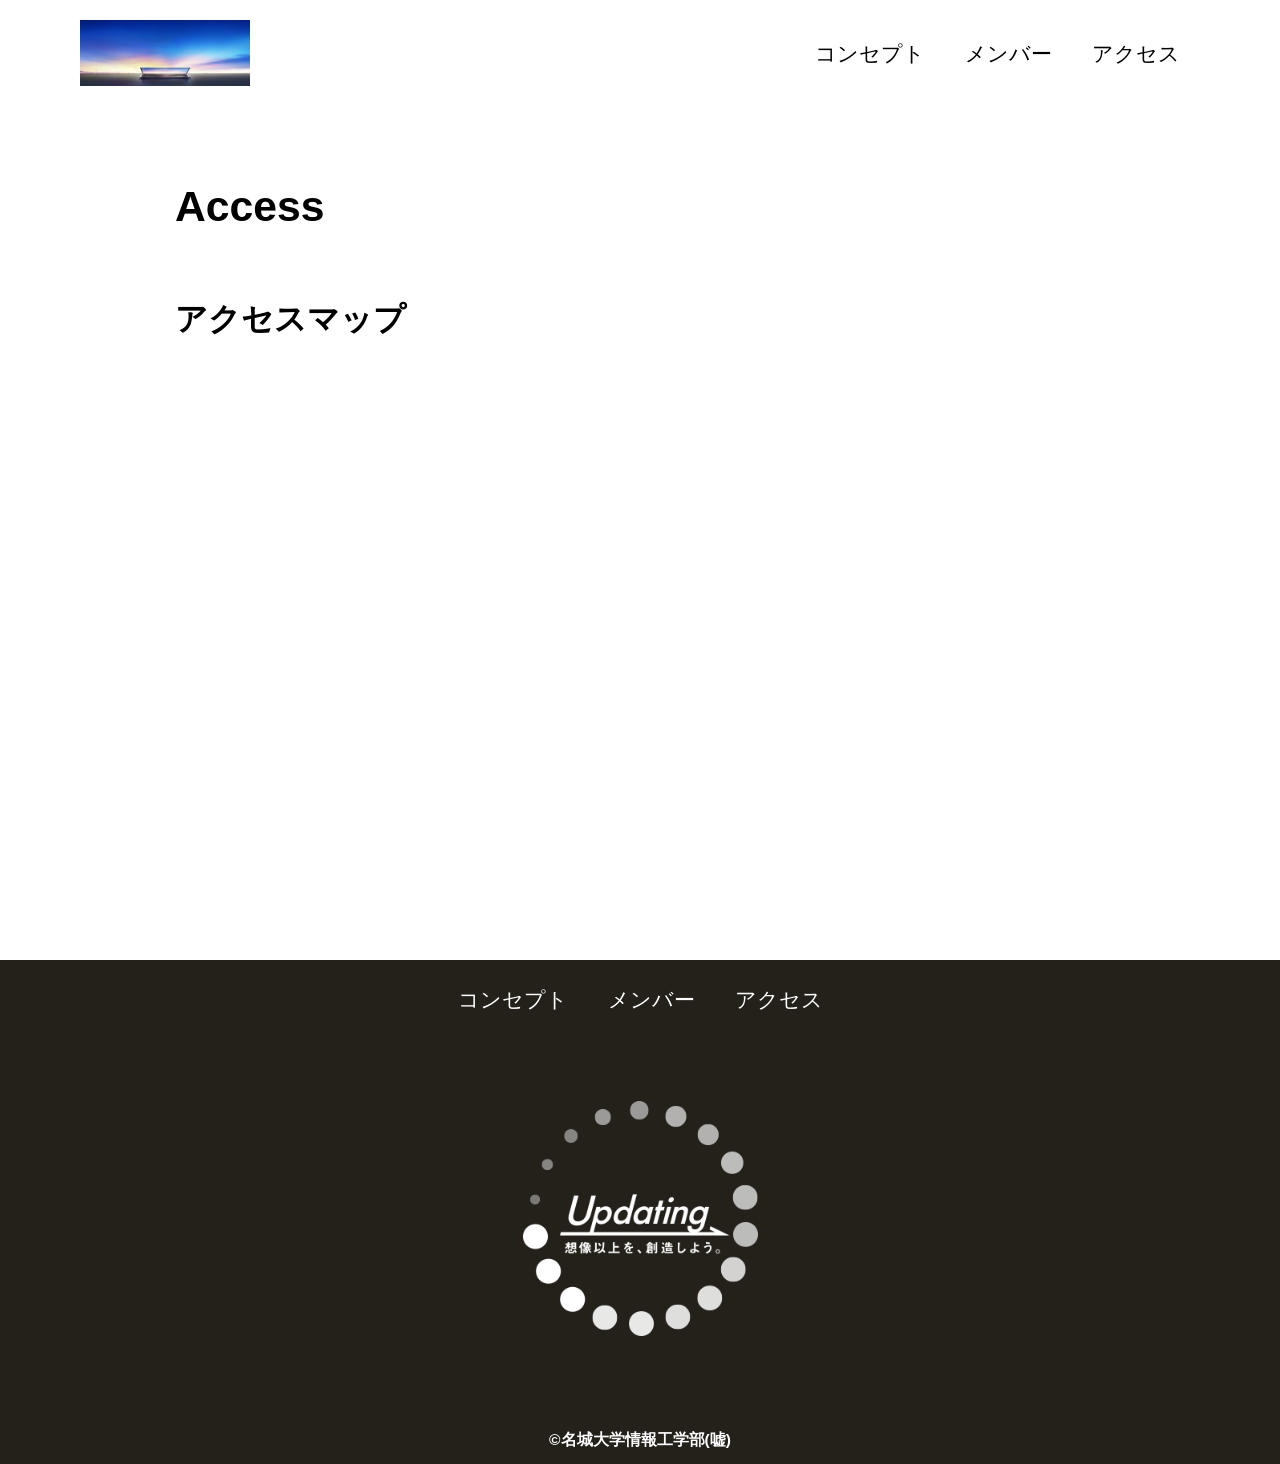
==== ai.html @ a78a50de "Merge pull request #1 from Aipon09/main 体裁整理" ====
<!DOCTYPE html>
<html>
    <head>
        <meta charset="UTF-8">
        <title>名城大学情報工学部へのアクセス</title>
        <meta name="description" content="アクセス">
        <meta name="viewport" content="width=device-width">
        <script src="https://ajax.googleapis.com/ajax/libs/jquery/1.11.0/jquery.min.js"></script>
        <script src="js/script.js"></script>
        <link href="css/common.css" rel="stylesheet">
        <link href="css/access.css" rel="stylesheet">
        <link rel="preconnect" href="https://fonts.googleapis.com">
        <link rel="preconnect" href="https://fonts.gstatic.com" crossorigin>
        <link href="https://fonts.googleapis.com/css2?family=Stick&display=swap" rel="stylesheet">    
    </head>
    <body>
        <header class="header">
            <div class="header-inner">
                <a class="header-logo" href="index.html">
                    <img src="images/common/logo.png" alt="ロゴ">
                </a>
                <button class="toggle-menu-button"></button>
                <div class="header-site-menu">
                    <nav class="site-menu">
                        <ul>
                            <li><a href="concept.html">コンセプト</a></li>
                            <li><a href="members.html">メンバー</a></li>
                            <li><a href="access.html">アクセス</a></li>
                        </ul>
                    </nav>
                </div>
            </div>
        </header>
        <main class="main">
            <div class="title">
                <h1>Access</h1>
            </div>
            <div class="map">
                <h2>アクセスマップ</h2>
                <iframe src="https://www.google.com/maps/embed?pb=!1m18!1m12!1m3!1d13050.802456897949!2d136.97079559999997!3d35.139144!2m3!1f0!2f0!3f0!3m2!1i1024!2i768!4f13.1!3m3!1m2!1s0x60037ad6985ff6bb%3A0x23539e4812bdd380!2z5ZCN5Z-O5aSn5a2mIOWkqeeZveOCreODo-ODs-ODkeOCuQ!5e0!3m2!1sja!2sjp!4v1781504920321!5m2!1sja!2sjp" style="border:0;" allowfullscreen="" loading="lazy" referrerpolicy="no-referrer-when-downgrade"></iframe>
            </div>
        </main>
        <footer class="footer">
            <nav class="site-menu">
                <ul>
                    <li><a href="concept.html">コンセプト</a></li>
                    <li><a href="members.html">メンバー</a></li>
                    <li><a href="access.html">アクセス</a></li>
                </ul>
            </nav>
            <a class="footer-logo" href="index.html">
                <img src="images/common/logo_footer.png" alt="ロゴ">
            </a>
            <p class="copyright"><small>&copy;名城大学情報工学部(嘘)</small></p>
        </footer>
    </body>
</html>
---- css/common.css ----
@charset "utf-8";

*,
::before,
::after {
    padding: 0;
    margin: 0;
    box-sizing: border-box;
}

ul, ol {
    list-style: none;
}

a {
    color: inherit;
    text-decoration: none;
}

body {
    font-family: sans-serif;
    font-size: 16pt;
    color: #000000;
    line-height: 1;
    background-color: #ffffff;
}

img {
    max-width: 100%;
}

.header-inner {
    max-width: 1200px;
    height: 110px;
    margin-left: auto;
    margin-right: auto;
    padding-left: 40px;
    padding-right: 40px;
    display: flex;
    justify-content: space-between;
    align-items: center;
}

.toggle-menu-button {
    display: none;
}

.header-logo {
    display: block;
    width: 170px;
}

.site-menu ul {
    display: flex;
}

.site-menu ul li {
    margin-left: 20px;
    margin-right: 20px;
}

.site-menu ul li a {
    font-family: 'Cherry Bomb One', cursive;
}

@media (max-width: 800px) {
    .site-menu ul {
        display: block;
        text-align: center;
    }

    .site-menu li {
        margin-top: 20px;
    }

    .header {
        position: fixed;
        top: 0;
        left: 0;
        right: 0;
        background-color: #ffffff;
        height: 50px;
        z-index: 10;
        box-shadow: 0 3px 6px rgba(0, 0, 0, 0.1);
    }

    .header-inner {
        padding-left: 20px;
        padding-right: 20px;
        height: 100%;
        position: relative;
    }

    .header-site-menu {
        position: absolute;
        top: 100%;
        left: 0;
        right: 0;
        color: #ffffff;
        background-color: #736e62;
        padding-top: 30px;
        padding-bottom: 50px;
        display: none;
    }

    .header-site-menu.is-show {
        display: block;
    }

    .header-logo {
        width: 100px;
    }

    .main {
        padding-top: 50px;;
    }

    .footer-logo {
        margin-top: 60px;
    }

    .copyright {
        margin-top: 50px;
    }

    .toggle-menu-button {
        display: block;
        width: 44px;
        height: 34px;
        background-image: url(../images/common/icon-menu.png);
        background-size: 50%;
        background-position: center;
        background-repeat: no-repeat;
        background-color: transparent;
        border: none;
        border-radius: 0;
        outline: none;
    }
}

.footer {
    color: #ffffff;
    background-color: #24211b;
    padding-top: 30px;
    padding-bottom: 15px;
    display: flex;
    flex-direction: column;
    align-items: center;
}

.footer-logo {
    display: block;
    width: 235px;
    margin-top: 90px;
}

.copyright {
    font-size: 14pt;
    font-weight: bold;
    margin-top: 90px;
}

@media (max-width: 800px) {
    .site-menu ul {
        display: block;
        text-align: center;
    }

    .site-menu li {
        margin-top: 20px;
    }

    .header {
        position: fixed;
        top: 0;
        left: 0;
        right: 0;
        background-color: #ffffff;
        height: 50px;
        z-index: 10;
        box-shadow: 0 3px 6px rgba(0, 0, 0, 0.1);
    }

    .header-inner {
        padding-left: 20px;
        padding-right: 20px;
        height: 100%;
    }

    .header-logo {
        width: 100px;
    }

    .main {
        padding-top: 50px;
    }

    .footer-logo {
        margin-top: 60px;
    }

    .copyright {
        margin-top: 50px;
    }
}
---- css/access.css ----
.title {
    width: 930px;
    max-width: 90%;
    margin-top: 75px;
    margin-left: auto;
    margin-right: auto;

}

.map {
    width: 930px;
    max-width: 90%;
    margin-top: 75px;
    margin-left: auto;
    margin-right: auto;
}

.map iframe {
    display: block;
    width: 100%;
    height: 600px;
    margin-top: 25px;
}
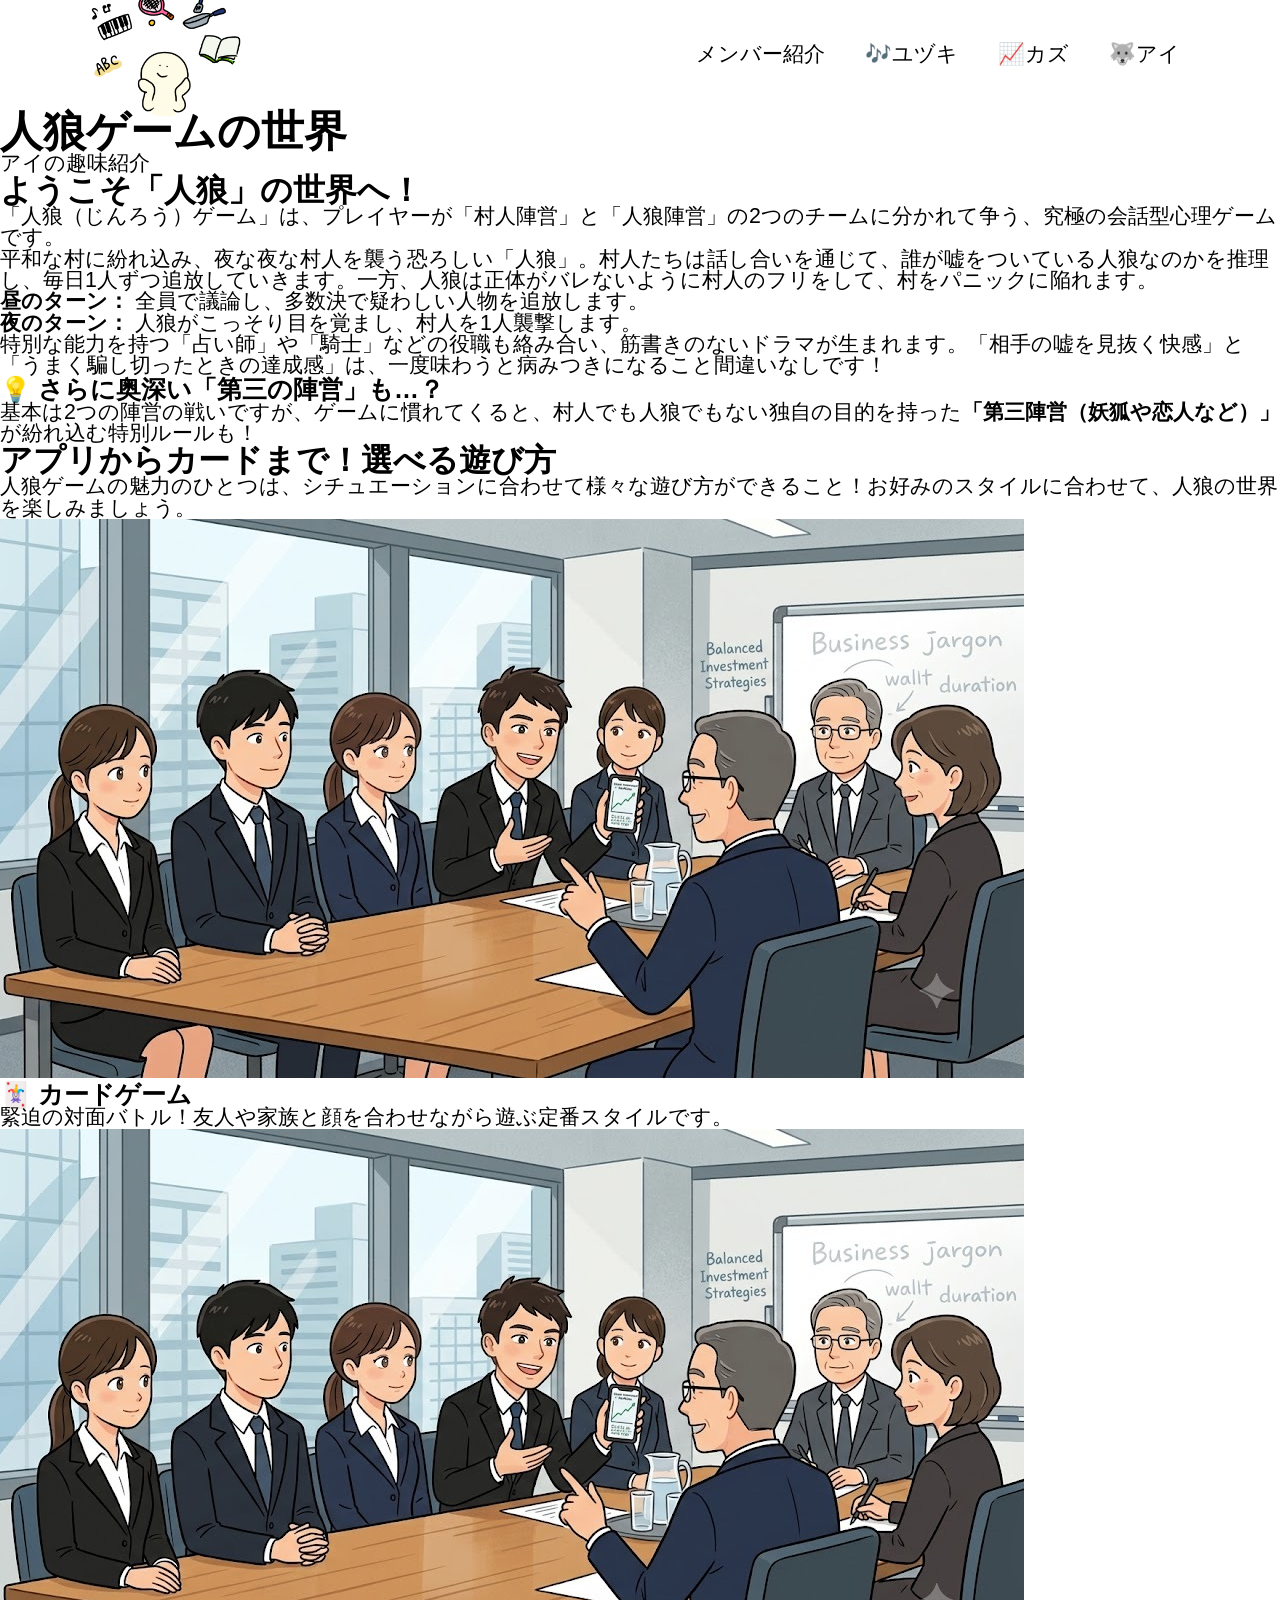
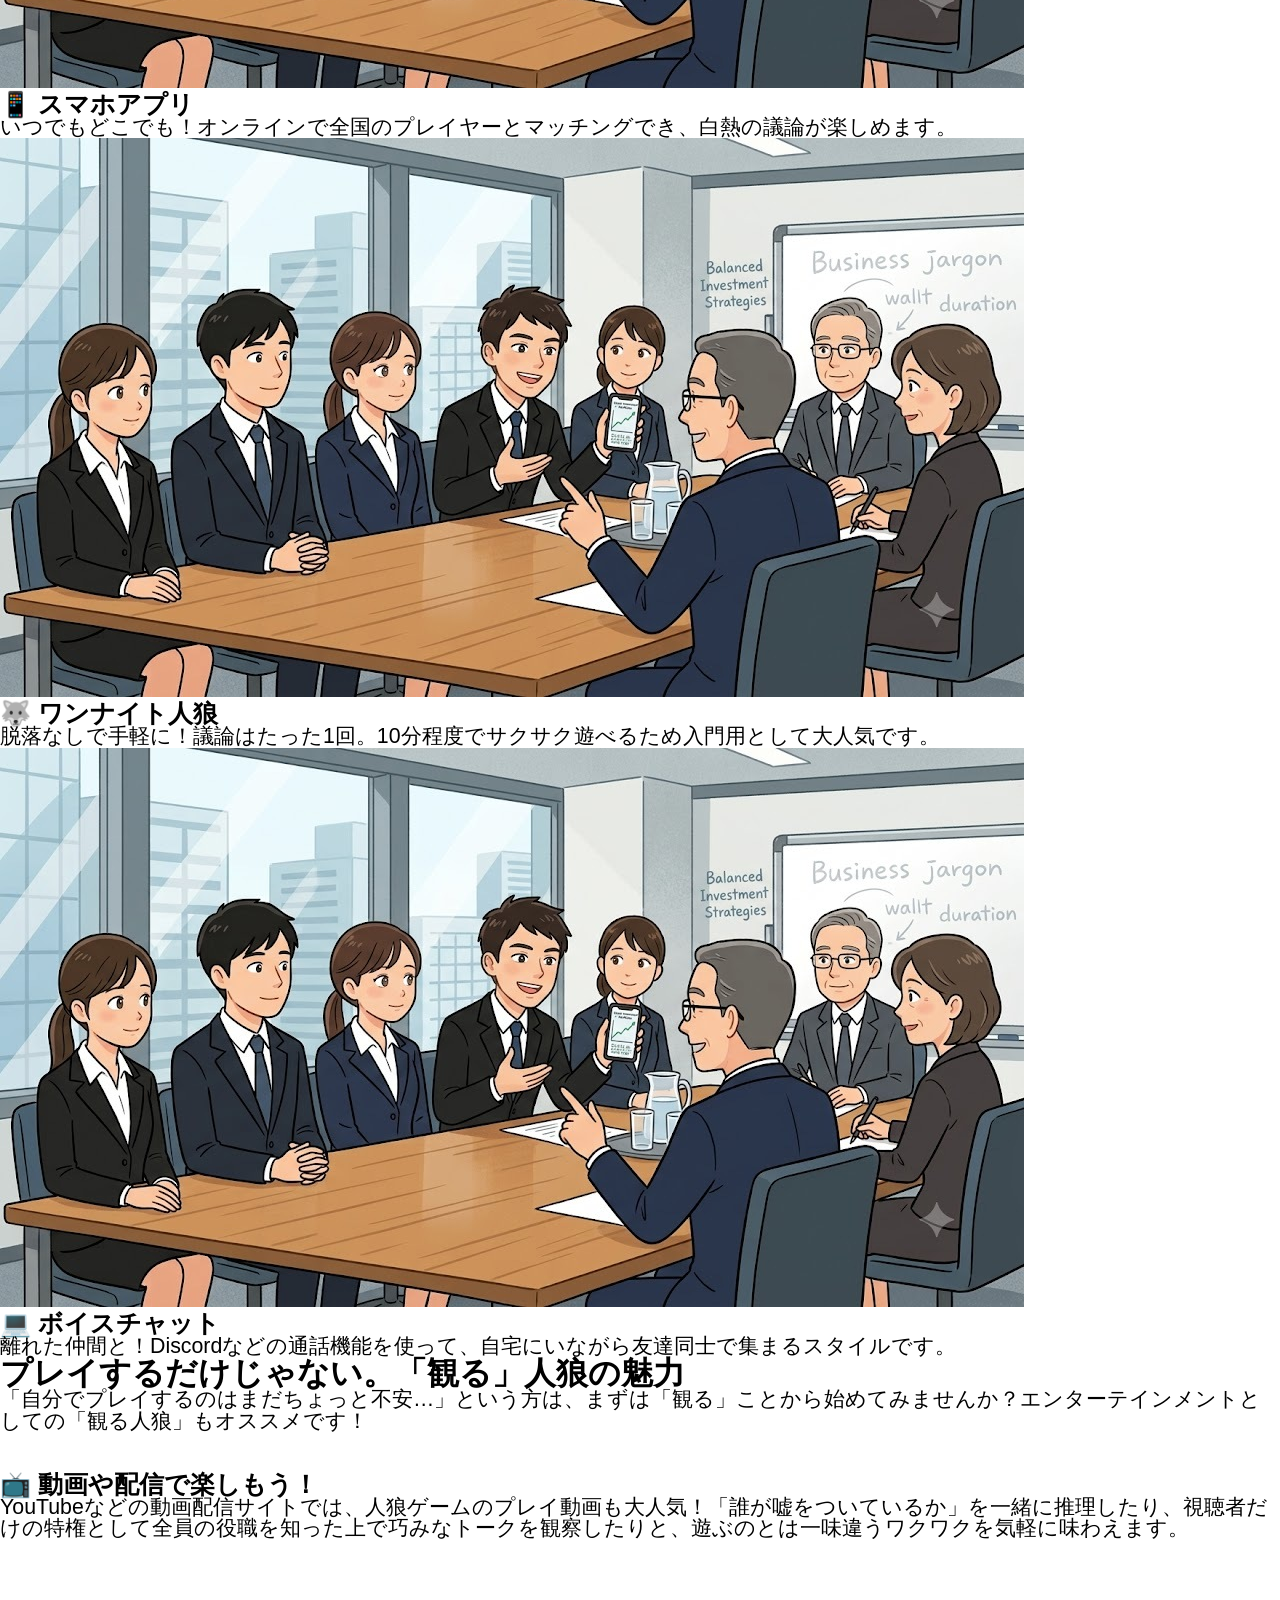
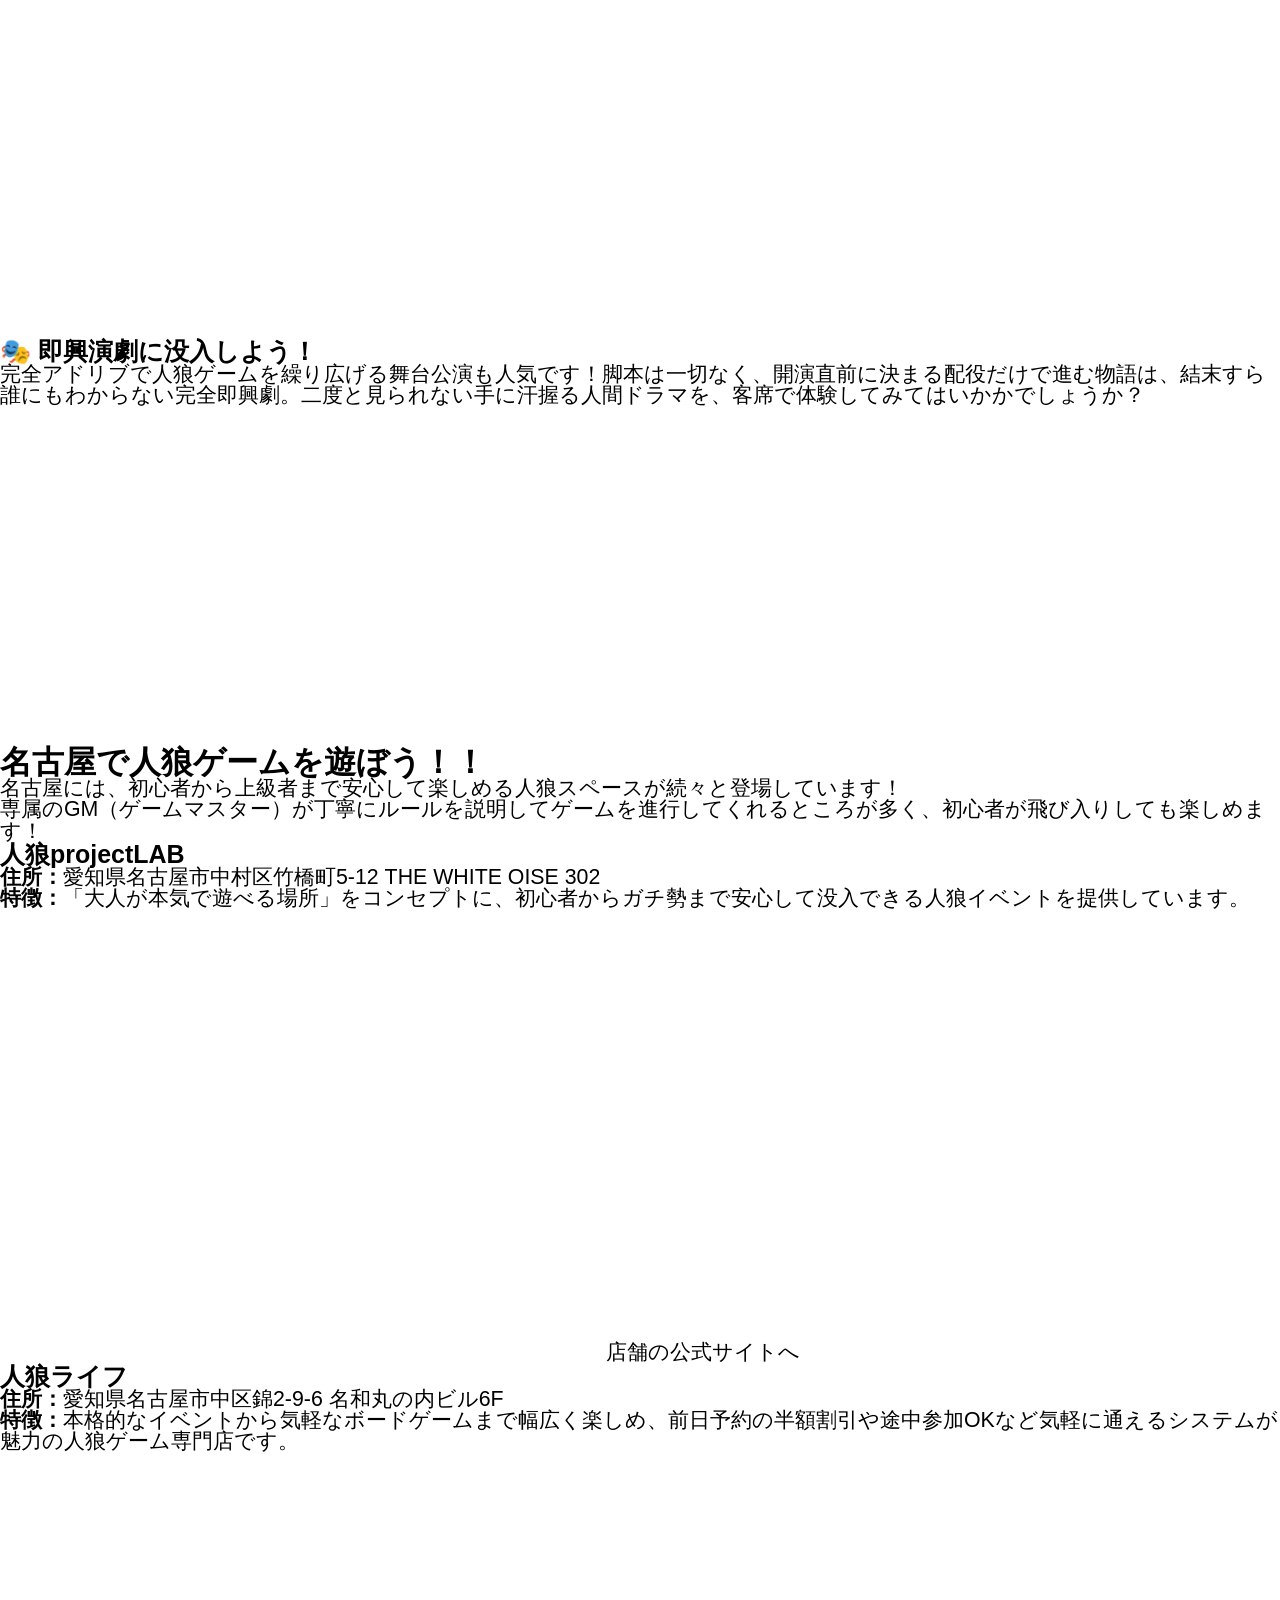
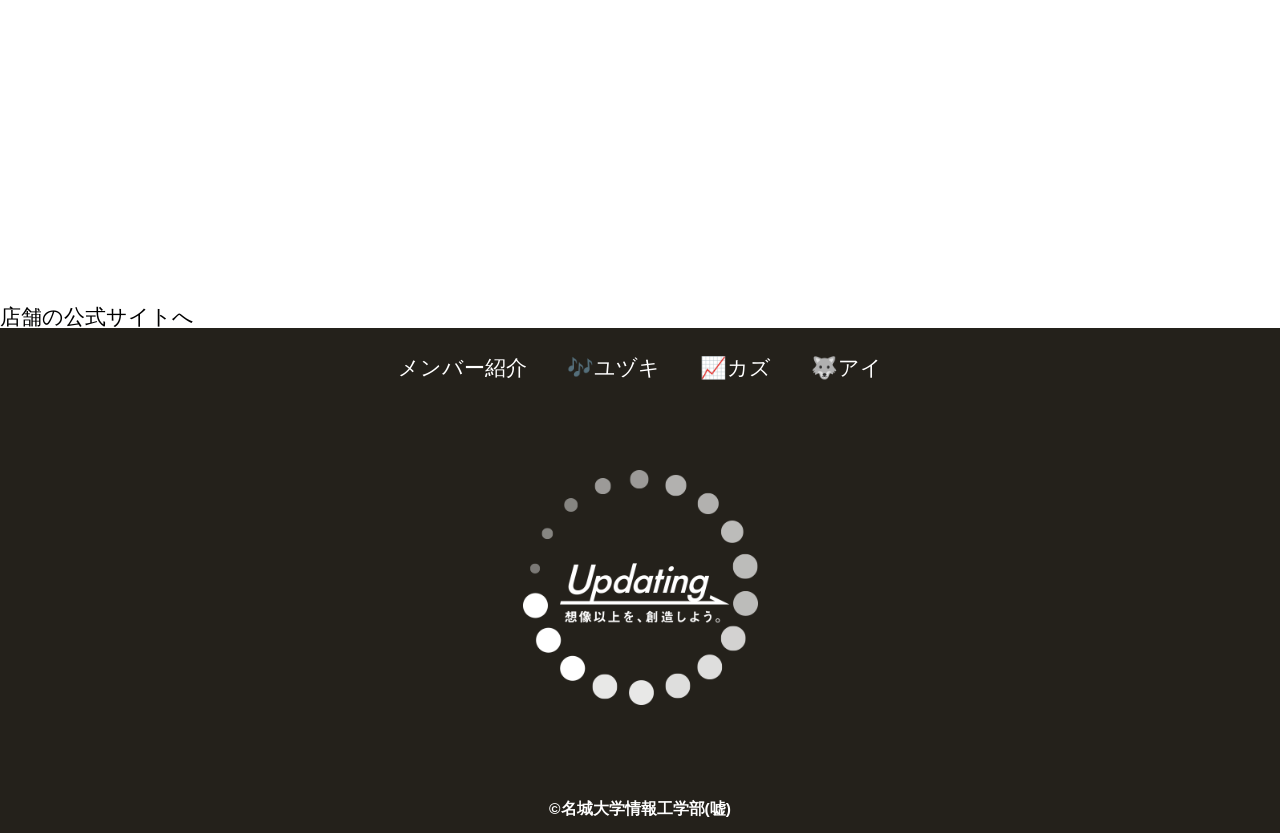
==== commit 7d7a4aea: "アイ趣味ページ　作成" ====
--- a/ai.html
+++ b/ai.html
@@ -2,13 +2,13 @@
 <html>
     <head>
         <meta charset="UTF-8">
-        <title>名城大学情報工学部へのアクセス</title>
-        <meta name="description" content="アクセス">
+        <title>アイの趣味紹介 - My Hobby</title>
+        <meta name="description" content="人狼ゲームの世界">
         <meta name="viewport" content="width=device-width">
         <script src="https://ajax.googleapis.com/ajax/libs/jquery/1.11.0/jquery.min.js"></script>
         <script src="js/script.js"></script>
         <link href="css/common.css" rel="stylesheet">
-        <link href="css/access.css" rel="stylesheet">
+        <link href="css/ai.css" rel="stylesheet">
         <link rel="preconnect" href="https://fonts.googleapis.com">
         <link rel="preconnect" href="https://fonts.gstatic.com" crossorigin>
         <link href="https://fonts.googleapis.com/css2?family=Stick&display=swap" rel="stylesheet">    
@@ -23,29 +23,156 @@
                 <div class="header-site-menu">
                     <nav class="site-menu">
                         <ul>
-                            <li><a href="concept.html">コンセプト</a></li>
-                            <li><a href="members.html">メンバー</a></li>
-                            <li><a href="access.html">アクセス</a></li>
+                            <li><a href="members.html">メンバー紹介</a></li>
+                            <li><a href="yuzuki.html">🎶ユヅキ</a></li>
+                            <li><a href="kazu.html">📈カズ</a></li>
+                            <li><a href="ai.html">🐺アイ</a></li>
                         </ul>
                     </nav>
                 </div>
             </div>
         </header>
+
         <main class="main">
             <div class="title">
-                <h1>Access</h1>
+                <h1>人狼ゲームの世界</h1>
+                <p>アイの趣味紹介</p>
             </div>
-            <div class="map">
-                <h2>アクセスマップ</h2>
-                <iframe src="https://www.google.com/maps/embed?pb=!1m18!1m12!1m3!1d13050.802456897949!2d136.97079559999997!3d35.139144!2m3!1f0!2f0!3f0!3m2!1i1024!2i768!4f13.1!3m3!1m2!1s0x60037ad6985ff6bb%3A0x23539e4812bdd380!2z5ZCN5Z-O5aSn5a2mIOWkqeeZveOCreODo-ODs-ODkeOCuQ!5e0!3m2!1sja!2sjp!4v1781504920321!5m2!1sja!2sjp" style="border:0;" allowfullscreen="" loading="lazy" referrerpolicy="no-referrer-when-downgrade"></iframe>
+
+            <!-- 基本ルール -->
+            <div class="feature">
+                <div class="feature-text">
+                    <h2>ようこそ「人狼」の世界へ！</h2>
+                    <p>「人狼（じんろう）ゲーム」は、プレイヤーが「村人陣営」と「人狼陣営」の2つのチームに分かれて争う、究極の会話型心理ゲームです。</p>
+                    <p>平和な村に紛れ込み、夜な夜な村人を襲う恐ろしい「人狼」。村人たちは話し合いを通じて、誰が嘘をついている人狼なのかを推理し、毎日1人ずつ追放していきます。一方、人狼は正体がバレないように村人のフリをして、村をパニックに陥れます。</p>
+                    <ul>
+                        <li><strong>昼のターン：</strong> 全員で議論し、多数決で疑わしい人物を追放します。</li>
+                        <li><strong>夜のターン：</strong> 人狼がこっそり目を覚まし、村人を1人襲撃します。</li>
+                    </ul>
+                    <p>特別な能力を持つ「占い師」や「騎士」などの役職も絡み合い、筋書きのないドラマが生まれます。「相手の嘘を見抜く快感」と「うまく騙し切ったときの達成感」は、一度味わうと病みつきになること間違いなしです！</p>
+                    
+                    <div class="pickup-box">
+                        <h3>💡 さらに奥深い「第三の陣営」も…？</h3>
+                        <p>基本は2つの陣営の戦いですが、ゲームに慣れてくると、村人でも人狼でもない独自の目的を持った<strong>「第三陣営（妖狐や恋人など）」</strong>が紛れ込む特別ルールも！</p>
+                    </div>
+                </div>
+            </div>
+
+            <!-- 選べる遊び方 -->
+            <div class="feature reverse">
+                <div class="feature-text" style="width: 100%;">
+                    <h2>アプリからカードまで！選べる遊び方</h2>
+                    <p>人狼ゲームの魅力のひとつは、シチュエーションに合わせて様々な遊び方ができること！お好みのスタイルに合わせて、人狼の世界を楽しみましょう。</p>
+
+                    <!-- CSS担当者へ：この箱をmenber.htmlであったように横スクロールにしてくれると嬉しいです あい　-->
+                    <div class="scroll-cards-container">
+                        
+                        <!-- カード1 -->
+                        <div class="play-card">
+                            <img src="images/ai/memo.jpg" alt="カードゲーム">
+                            <h3>🃏 カードゲーム</h3>
+                            <p>緊迫の対面バトル！友人や家族と顔を合わせながら遊ぶ定番スタイルです。</p>
+                        </div>
+
+                        <!-- カード2 -->
+                        <div class="play-card">
+                            <img src="images/ai/memo.jpg" alt="スマホアプリ">
+                            <h3>📱 スマホアプリ</h3>
+                            <p>いつでもどこでも！オンラインで全国のプレイヤーとマッチングでき、白熱の議論が楽しめます。</p>
+                        </div>
+
+                        <!-- カード3 -->
+                        <div class="play-card">
+                            <img src="images/ai/memo.jpg" alt="ワンナイト人狼">
+                            <h3>🐺 ワンナイト人狼</h3>
+                            <p>脱落なしで手軽に！議論はたった1回。10分程度でサクサク遊べるため入門用として大人気です。</p>
+                        </div>
+
+                        <!-- カード4 -->
+                        <div class="play-card">
+                            <img src="images/ai/memo.jpg" alt="ボイスチャット">
+                            <h3>💻 ボイスチャット</h3>
+                            <p>離れた仲間と！Discordなどの通話機能を使って、自宅にいながら友達同士で集まるスタイルです。</p>
+                        </div>
+
+                </div>
+            </div>
+
+            <!-- 観る魅力-->
+            <div class="feature">
+                <div class="feature-text" style="width: 100%;">
+                    <h2>プレイするだけじゃない。「観る」人狼の魅力</h2>
+                    <p>「自分でプレイするのはまだちょっと不安…」という方は、まずは「観る」ことから始めてみませんか？エンターテインメントとしての「観る人狼」もオススメです！</p>
+                    
+                    <div class="watch-container" style="margin-top: 40px;">
+                        
+                        <!-- 1つ目：動画配信-->
+                        <div class="video-box-large" style="margin-bottom: 60px;">
+                            <h3>📺 動画や配信で楽しもう！</h3>
+                            <p>YouTubeなどの動画配信サイトでは、人狼ゲームのプレイ動画も大人気！「誰が嘘をついているか」を一緒に推理したり、視聴者だけの特権として全員の役職を知った上で巧みなトークを観察したりと、遊ぶのとは一味違うワクワクを気軽に味わえます。</p>
+                            
+                            <!-- 動画を表示 -->
+                            <div class="iframe-wrap" style="margin-top: 20px;">
+                                <iframe width="560" height="315" src="https://www.youtube.com/embed/eSjtXDP43Jk?si=loLkt55Wff0jWe8o" title="YouTube video player" frameborder="0" allow="accelerometer; autoplay; clipboard-write; encrypted-media; gyroscope; picture-in-picture; web-share" referrerpolicy="strict-origin-when-cross-origin" allowfullscreen></iframe>
+                            </div>
+                        </div>
+
+                        <!-- 2つ目：舞台 -->
+                        <div class="video-box-large">
+                            <h3>🎭 即興演劇に没入しよう！</h3>
+                            <p>完全アドリブで人狼ゲームを繰り広げる舞台公演も人気です！脚本は一切なく、開演直前に決まる配役だけで進む物語は、結末すら誰にもわからない完全即興劇。二度と見られない手に汗握る人間ドラマを、客席で体験してみてはいかかでしょうか？</p>
+                            
+                            <!-- 動画を表示 -->
+                            <div class="iframe-wrap" style="margin-top: 20px;">
+                                <iframe width="560" height="315" src="https://www.youtube.com/embed/eSjtXDP43Jk?si=loLkt55Wff0jWe8o" title="YouTube video player" frameborder="0" allow="accelerometer; autoplay; clipboard-write; encrypted-media; gyroscope; picture-in-picture; web-share" referrerpolicy="strict-origin-when-cross-origin" allowfullscreen></iframe>
+                            </div>
+                        </div>
+                        
+                    </div>
+                </div>
+            </div>
+
+            <!-- 店舗紹介 -->
+            <div class="feature reverse">
+                <div class="feature-text">
+                    <h2>名古屋で人狼ゲームを遊ぼう！！</h2>
+                    <p>名古屋には、初心者から上級者まで安心して楽しめる人狼スペースが続々と登場しています！<br>
+                    専属のGM（ゲームマスター）が丁寧にルールを説明してゲームを進行してくれるところが多く、初心者が飛び入りしても楽しめます！</p>
+
+                    <!-- 店舗1 -->
+                    <div class="shop-card">
+                        <h3>人狼projectLAB</h3>
+                        <p><strong>住所：</strong>愛知県名古屋市中村区竹橋町5-12 THE WHITE OISE 302</p>
+                        <p><strong>特徴：</strong>「大人が本気で遊べる場所」をコンセプトに、初心者からガチ勢まで安心して没入できる人狼イベントを提供しています。</p>
+                        <!-- Googleマップ -->
+                        <div class="map-wrap">
+                            <iframe src="https://www.google.com/maps/embed?pb=!1m18!1m12!1m3!1d3261.554849324496!2d136.87555577551973!3d35.16772105801211!2m3!1f0!2f0!3f0!3m2!1i1024!2i768!4f13.1!3m3!1m2!1s0x600376e42e9c7a85%3A0xc6de831c7be45f56!2z44CSNDUzLTAwMTYg5oSb55-l55yM5ZCN5Y-k5bGL5biC5Lit5p2R5Yy656u55qmL55S677yV4oiS77yR77ySIOOCpOODiOOCvOODs-ODk-ODqyAzMDI!5e0!3m2!1sja!2sjp!4v1784176451834!5m2!1sja!2sjp" width="600" height="450" style="border:0;" allowfullscreen="" loading="lazy" referrerpolicy="strict-origin-when-cross-origin"></iframe>
+                        <a class="btn" 
+                        ef="https://www.jinrou-pj.com/">店舗の公式サイトへ</a>
+                    </div>
+
+                    <!-- 店舗2 -->
+                    <div class="shop-card">
+                        <h3>人狼ライフ</h3>
+                        <p><strong>住所：</strong>愛知県名古屋市中区錦2-9-6 名和丸の内ビル6F</p>
+                        <p><strong>特徴：</strong>本格的なイベントから気軽なボードゲームまで幅広く楽しめ、前日予約の半額割引や途中参加OKなど気軽に通えるシステムが魅力の人狼ゲーム専門店です。</p>
+                        <!-- Googleマップ -->
+                        <div class="map-wrap">
+                            <iframe src="https://www.google.com/maps/embed?pb=!1m18!1m12!1m3!1d3261.4217291881014!2d136.8955898755199!3d35.17103995783197!2m3!1f0!2f0!3f0!3m2!1i1024!2i768!4f13.1!3m3!1m2!1s0x60037700324c6f07%3A0xd3c63ea239aa3831!2z5Lq654u844Op44Kk44OV!5e0!3m2!1sja!2sjp!4v1784173578250!5m2!1sja!2sjp" width="600" height="450" style="border:0;" allowfullscreen="" loading="lazy" referrerpolicy="strict-origin-when-cross-origin"></iframe>
+                        </div>
+                        <a class="btn" href="https://x.com/jinrolife0206">店舗の公式サイトへ</a>
+                    </div>
+                </div>
             </div>
         </main>
+
         <footer class="footer">
             <nav class="site-menu">
                 <ul>
-                    <li><a href="concept.html">コンセプト</a></li>
-                    <li><a href="members.html">メンバー</a></li>
-                    <li><a href="access.html">アクセス</a></li>
+                    <li><a href="members.html">メンバー紹介</a></li>
+                    <li><a href="yuzuki.html">🎶ユヅキ</a></li>
+                    <li><a href="kazu.html">📈カズ</a></li>
+                    <li><a href="ai.html">🐺アイ</a></li>
                 </ul>
             </nav>
             <a class="footer-logo" href="index.html">
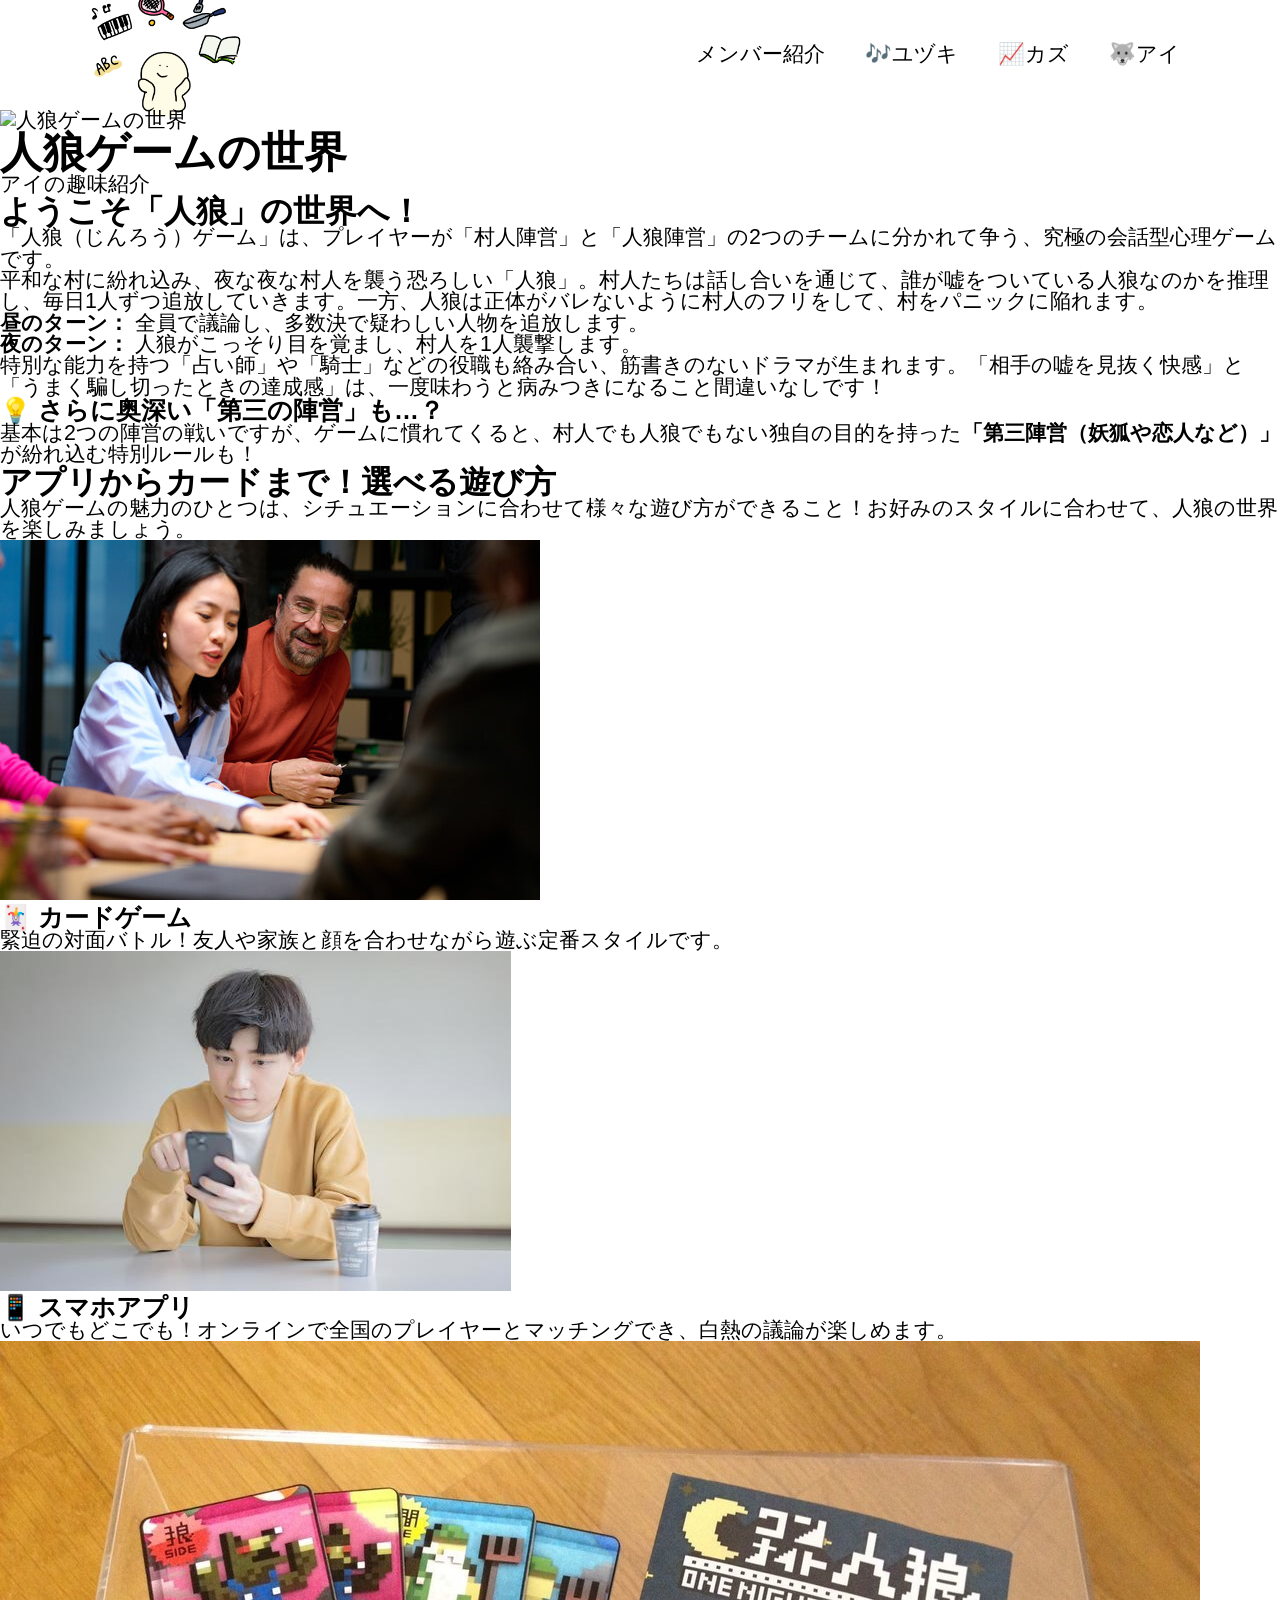
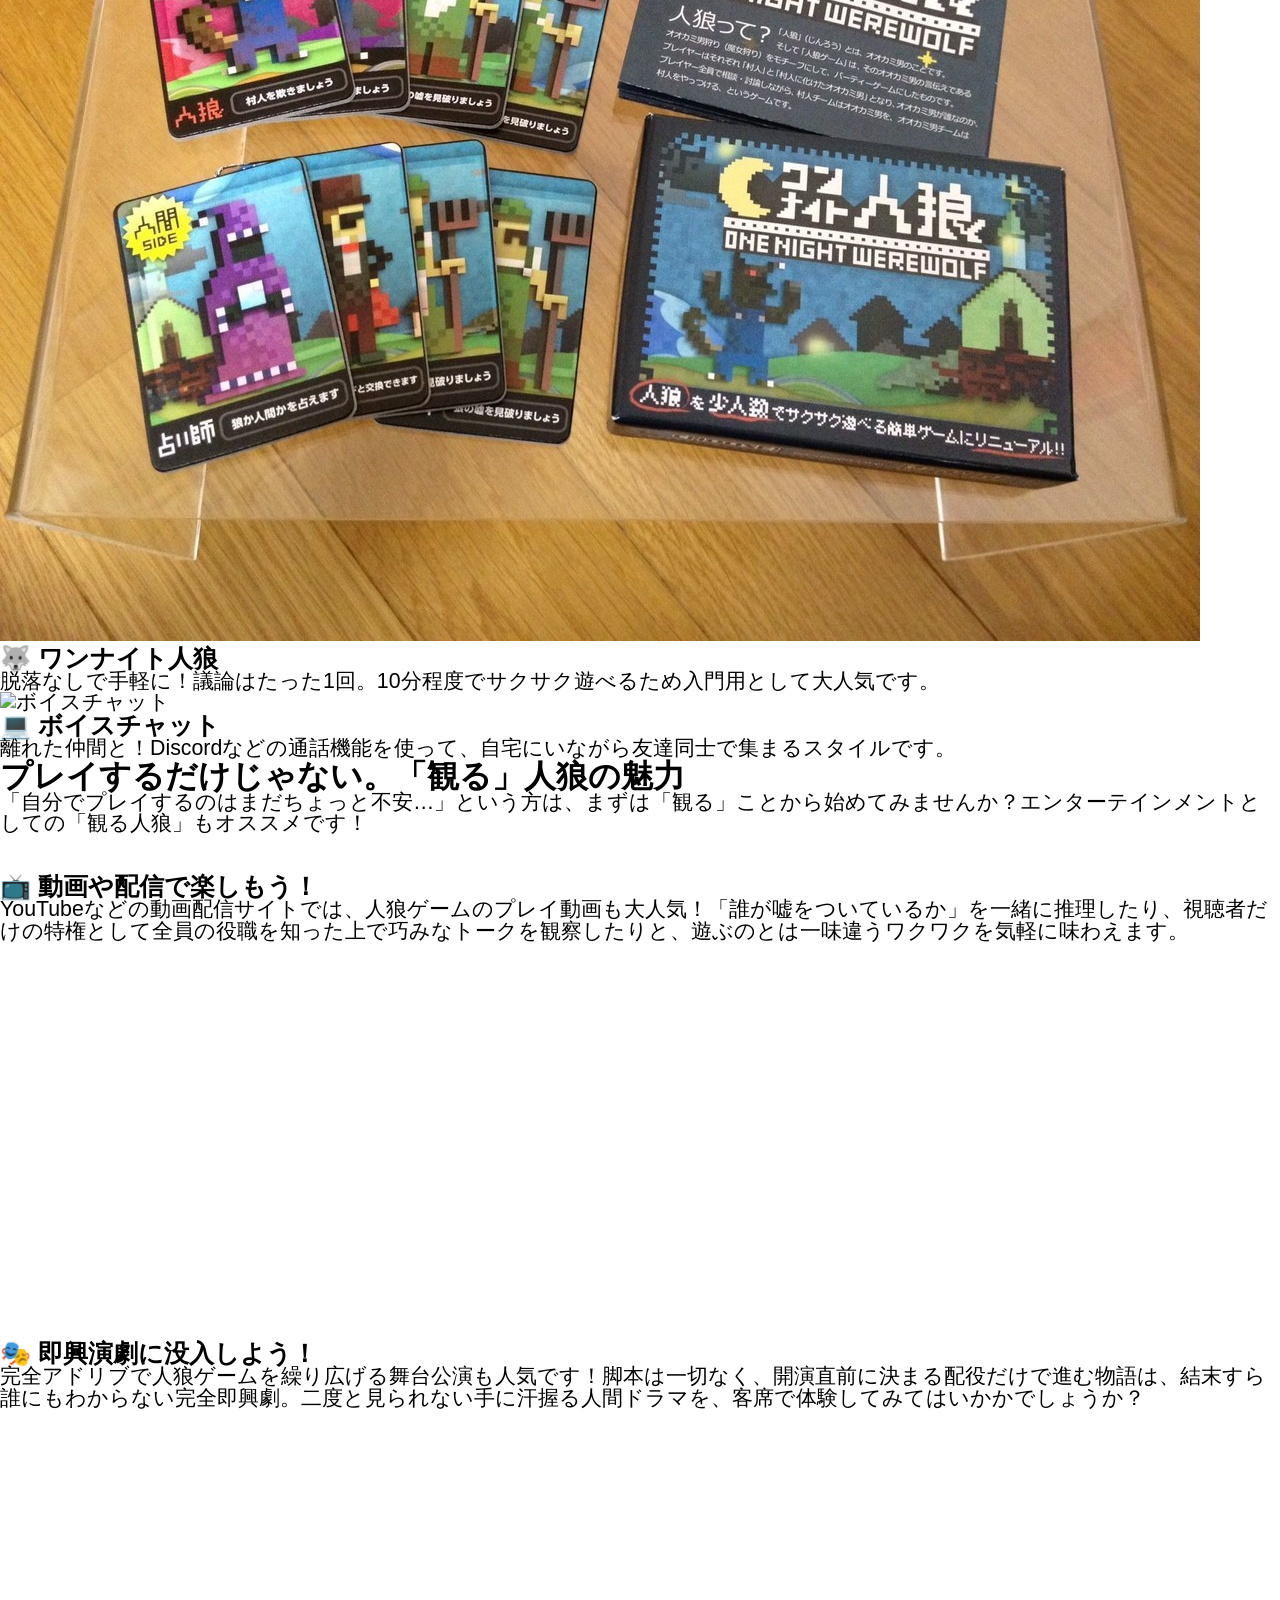
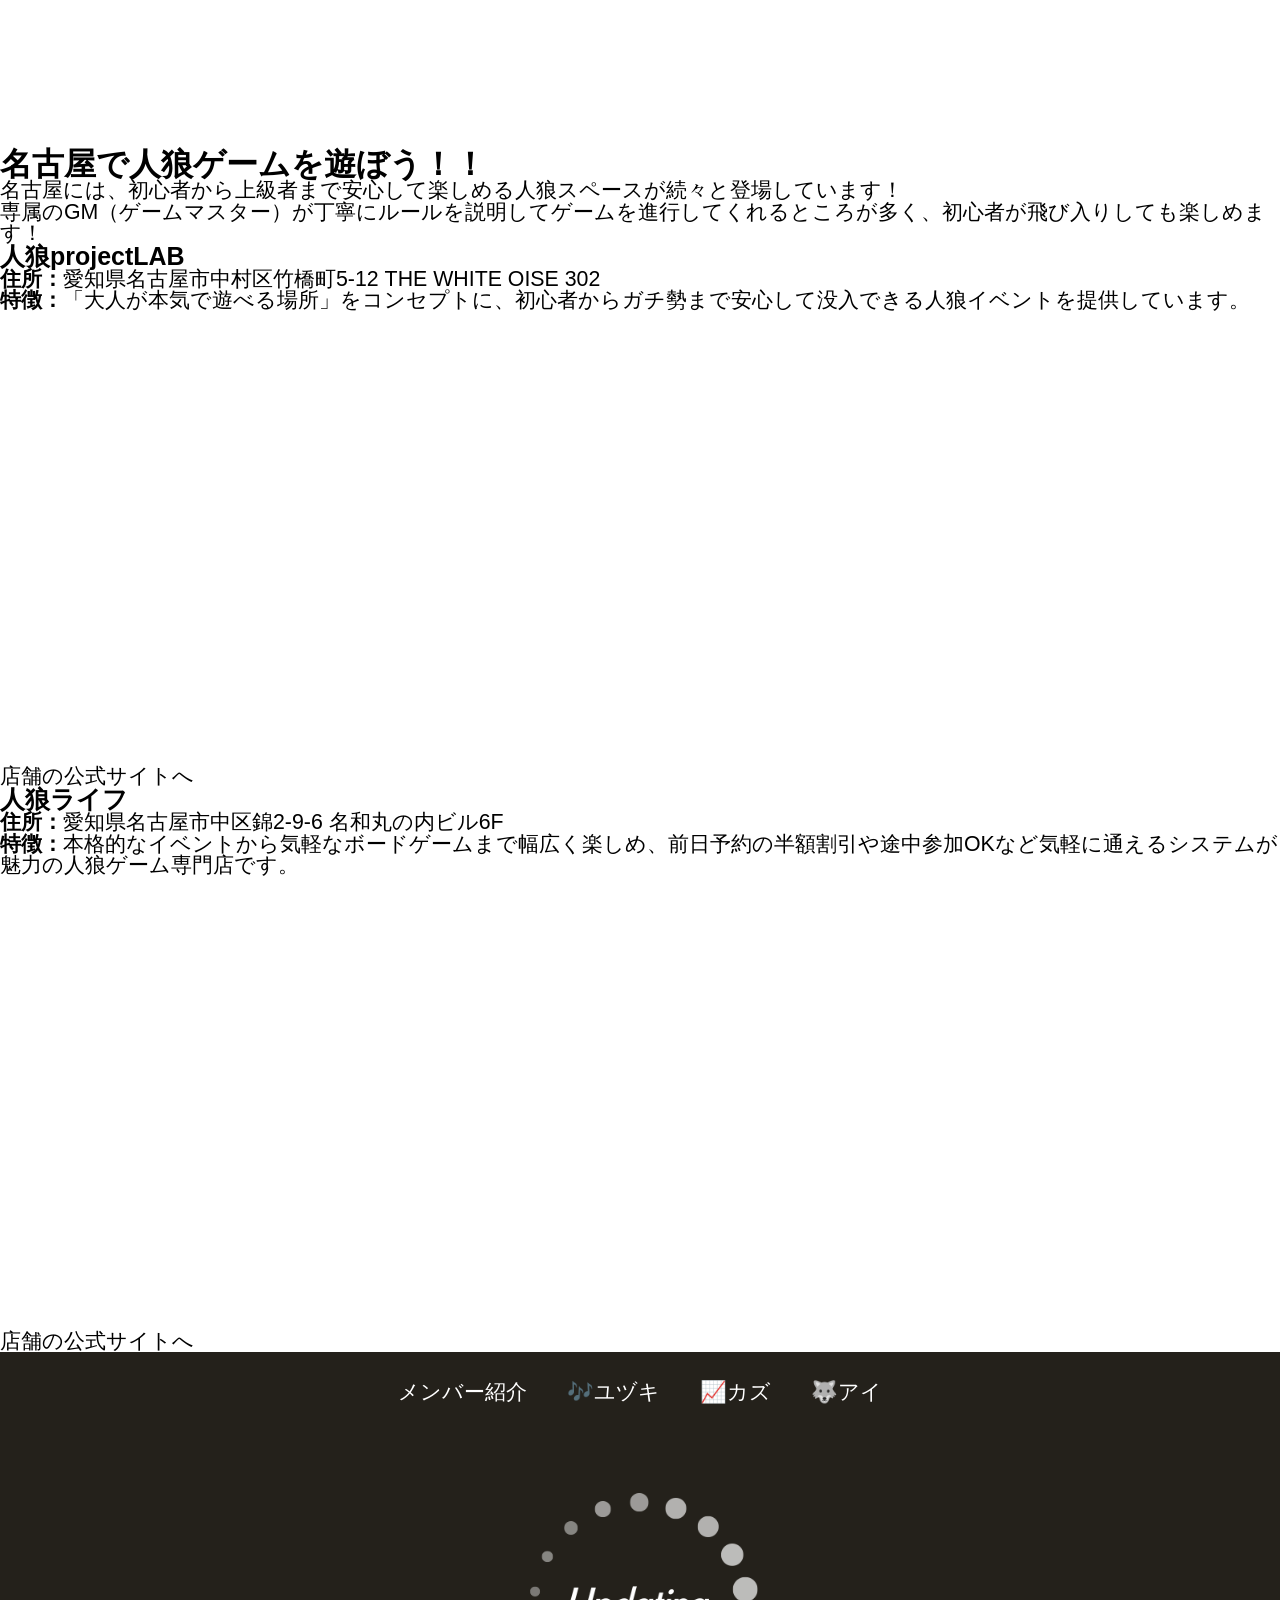
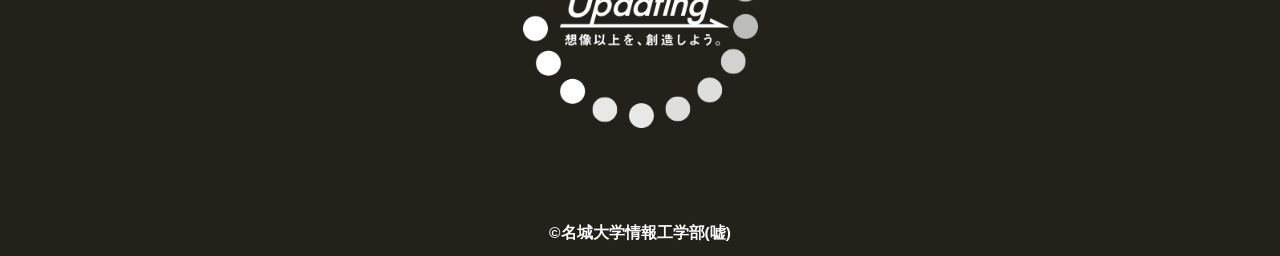
==== commit 36320aad: "人狼ページ　更新" ====
--- a/ai.html
+++ b/ai.html
@@ -34,9 +34,15 @@
         </header>
 
         <main class="main">
-            <div class="title">
-                <h1>人狼ゲームの世界</h1>
-                <p>アイの趣味紹介</p>
+            <!-- CSS担当者へ：ここの画像は画面幅いっぱいに広げて、その上にタイトル文字を重ねてもらえると嬉しいです！文字が読みやすいように画像を少し暗く（またはぼかして）もらえるといいかと思います！ あい -->
+            <!-- バナーとタイトルをまとめる箱 -->
+            <div class="main-visual">
+                <!-- バナー画像 -->
+                <img src="images/ai/banner.jpg" alt="人狼ゲームの世界" class="banner-img">
+                <div class="title">
+                    <h1>人狼ゲームの世界</h1>
+                    <p>アイの趣味紹介</p>
+                </div>
             </div>
 
             <!-- 基本ルール -->
@@ -69,28 +75,28 @@
                         
                         <!-- カード1 -->
                         <div class="play-card">
-                            <img src="images/ai/memo.jpg" alt="カードゲーム">
+                            <img src="images/ai/Cardgame.jpg" alt="カードゲーム">
                             <h3>🃏 カードゲーム</h3>
                             <p>緊迫の対面バトル！友人や家族と顔を合わせながら遊ぶ定番スタイルです。</p>
                         </div>
 
                         <!-- カード2 -->
                         <div class="play-card">
-                            <img src="images/ai/memo.jpg" alt="スマホアプリ">
+                            <img src="images/ai/Smartphonegame.jpeg" alt="スマホアプリ">
                             <h3>📱 スマホアプリ</h3>
                             <p>いつでもどこでも！オンラインで全国のプレイヤーとマッチングでき、白熱の議論が楽しめます。</p>
                         </div>
 
                         <!-- カード3 -->
                         <div class="play-card">
-                            <img src="images/ai/memo.jpg" alt="ワンナイト人狼">
+                            <img src="images/ai/Onenightgame.jpg" alt="ワンナイト人狼">
                             <h3>🐺 ワンナイト人狼</h3>
                             <p>脱落なしで手軽に！議論はたった1回。10分程度でサクサク遊べるため入門用として大人気です。</p>
                         </div>
 
                         <!-- カード4 -->
                         <div class="play-card">
-                            <img src="images/ai/memo.jpg" alt="ボイスチャット">
+                            <img src="images/ai/Voicechatgame.jpg" alt="ボイスチャット">
                             <h3>💻 ボイスチャット</h3>
                             <p>離れた仲間と！Discordなどの通話機能を使って、自宅にいながら友達同士で集まるスタイルです。</p>
                         </div>
@@ -113,7 +119,7 @@
                             
                             <!-- 動画を表示 -->
                             <div class="iframe-wrap" style="margin-top: 20px;">
-                                <iframe width="560" height="315" src="https://www.youtube.com/embed/eSjtXDP43Jk?si=loLkt55Wff0jWe8o" title="YouTube video player" frameborder="0" allow="accelerometer; autoplay; clipboard-write; encrypted-media; gyroscope; picture-in-picture; web-share" referrerpolicy="strict-origin-when-cross-origin" allowfullscreen></iframe>
+                                <iframe width="560" height="315" src="https://www.youtube.com/embed/30CvEck95vU?si=fG-znh6N5vAzwkJY" title="YouTube video player" frameborder="0" allow="accelerometer; autoplay; clipboard-write; encrypted-media; gyroscope; picture-in-picture; web-share" referrerpolicy="strict-origin-when-cross-origin" allowfullscreen></iframe>
                             </div>
                         </div>
 
@@ -147,8 +153,8 @@
                         <!-- Googleマップ -->
                         <div class="map-wrap">
                             <iframe src="https://www.google.com/maps/embed?pb=!1m18!1m12!1m3!1d3261.554849324496!2d136.87555577551973!3d35.16772105801211!2m3!1f0!2f0!3f0!3m2!1i1024!2i768!4f13.1!3m3!1m2!1s0x600376e42e9c7a85%3A0xc6de831c7be45f56!2z44CSNDUzLTAwMTYg5oSb55-l55yM5ZCN5Y-k5bGL5biC5Lit5p2R5Yy656u55qmL55S677yV4oiS77yR77ySIOOCpOODiOOCvOODs-ODk-ODqyAzMDI!5e0!3m2!1sja!2sjp!4v1784176451834!5m2!1sja!2sjp" width="600" height="450" style="border:0;" allowfullscreen="" loading="lazy" referrerpolicy="strict-origin-when-cross-origin"></iframe>
-                        <a class="btn" 
-                        ef="https://www.jinrou-pj.com/">店舗の公式サイトへ</a>
+                        </div>
+                        <a class="btn" href="https://www.jinrou-pj.com/">店舗の公式サイトへ</a>
                     </div>
 
                     <!-- 店舗2 -->
